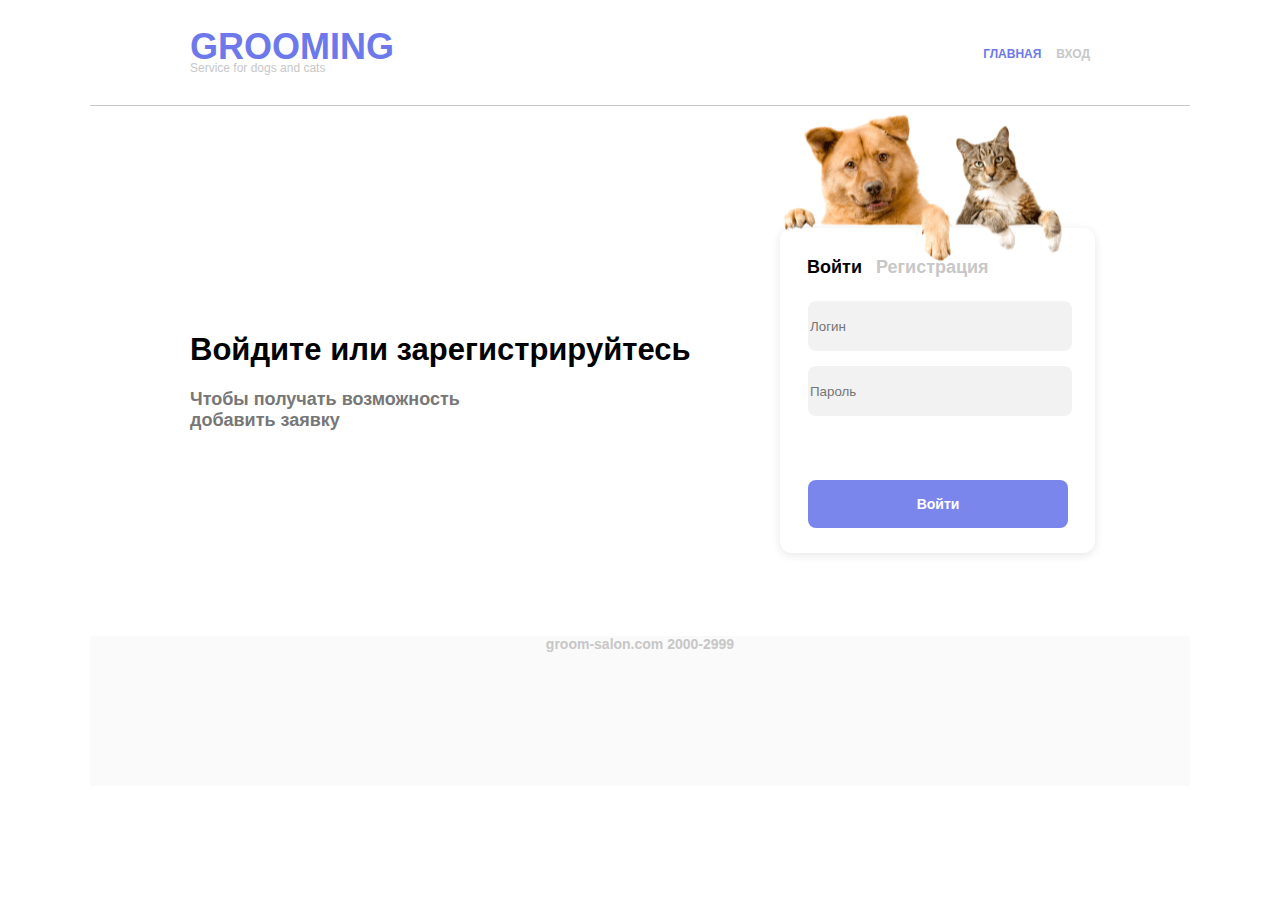
==== auth.html @ cbca1eea "layout of site pages" ====
<!DOCTYPE html>
<html lang="en">
<head>
    <meta charset="UTF-8">
    <meta name="viewport" content="width=device-width, initial-scale=1.0">
    <link rel="stylesheet" href="style.css">
    <title>не Document</title>
</head>
<body>
    <div class="header">
        <div class="header-main">
            <div class="logo">
        <h1 class="header_logo">GROOMING</h1>
        <p class="header__logo-two">Service for dogs and cats</p>
    </div>
        <div class="menu">
            <ul class="header-menu">
                <li class=""><a href="index.html" class="active">ГЛАВНАЯ</a></li>
                <li class=""><a href="">ВХОД</a></li>
            </ul>
        </div>
    </div>
    </div>

    <div class="section">
        <div class="container">
        <div class="left-container">
            <h1 class="left-section_title">Войдите или зарегистрируйтесь</h1>
            <p class="left-section_paragraph">Чтобы получать возможность <br>добавить заявку</p>
        </div>
        <div class="right-container">
            <div class="right-container_pets"><object type="image/svg+xml" data="pets.svg" ></object></div>
            <div class="application">
                <form action="" class="application-form" method="post">
                    <h1 class="application-form_title">Войти</h1>
                    <h1 class="application-form_title-two">Регистрация</h1>
                    <input type="text" placeholder="Логин" id="input" class="application-form_input-one">
                    <input type="password" placeholder="Пароль" id="input" class="application-form_input-two">
                    <button class="application-form_button">Войти</button>
                </form>
            </div>
        </div>
    </div>
    </div>
    <div class="footer">
        <p class="paragraph">groom-salon.com 2000-2999</p>
    </div>          
</body>
</html>
---- style.css ----
* {
    margin: auto;
}
body{
    margin: 0 auto;
    font-family: sans-serif;
}

.header {
    width: 1100px;
    height: 105px;
    background:white;
    margin: auto;
    border-bottom: 1px solid #C7C7C7;
}
.header-main{
    display: flex;
    justify-content: space-between;
    width: 900px;
    height: 105px;
}
.logo{
    line-height: 0.9;
}
.header_logo{
    margin-left:0;
    color: #6D79EB;
    font-size: 36px;
}
.header__logo-two{
    margin-left:0;
    color: #C7C7C7;
    font-size: 12px;
}
.menu{
    display: flex;
    width: 100%;
}
.header-menu {
    display: flex;
    justify-content: flex-end;
    list-style: none;
    margin-right: 0;
}
.header-menu a{
    text-decoration: none;
    color:#C7C7C7;
    margin-left: 15px;
    font-size: 12px;
    font-weight: Bold;
}
.header-menu .active {
    color: #6D79EB;
}
.section {
    width: 1100px;
    background: #fff;
}
.container{
    display: flex;
    width: 900px;
}
.left-container{
    background: white;
    /*width: 850px;
    height: 350px;*/
    flex: 1;
    margin: auto;
}
.left-container_title {
    font-weight: bold;
    font-size: 32px;
    line-height: 37px;
}
.right-container{
    width: 390px;
    height: 450px;
    background: #fff;
    margin: 0 -80px 80px 0 ;
}
.application {
    position: absolute;
    width: 315px;
    height: 325px;
    border-radius: 12px;
    box-shadow: 0px 2px 10px rgba(0, 0, 0, 0.1);
    margin: 122px 0 0 auto;
    z-index: 1;
}
.application-form_title{
    position: absolute;
    margin-top: 29px;
    margin-left: 27px;
    font-weight: bold;
    font-size: 18px;
    line-height: 21px;
}
.application-form_title-two{
    position: absolute;
    color: #C7C7C7;
    margin-top: 29px;
    margin-left: 96px;
    font-weight: bold;
    font-size: 18px;
    line-height: 21px;
}
#input{
    position: absolute;
    width: 260px;
    height: 48px;
    margin-left: 28px;
    background: #F2F2F2;
    border: none;
    border-radius: 8px;
}
.application-form_input-one{
    margin-top: 73px;
}
.application-form_input-two{
    margin-top: 138px;
}
.application-form_button{
    position: absolute;
    margin-top: 252px;
    margin-left: 28px;
    width: 260px;
    height: 48px;
    background:rgb(109, 121, 235, 0.9);
    border-radius: 8px;
    border: none;
    font-weight: bold;
    font-size: 14px;
    line-height: 16px;
    color: #FFFFFF;
}
.application-form_button:hover{
    background:rgb(109, 121, 235);
    cursor: pointer;
}
.section-job{
    width: 1100px;
    display: flex;
    flex-direction: column;
    align-items: center;
}
.section-title{
    text-align: center;
    width: 900px;
    width: 900px;
   
}
.section-title_title-job{
    font-weight: bold;
    font-size: 32px;
    line-height: 37px;
    flex-grow:1;
    align-self: stretch;
}
.section-title-job-cards {
    width: 900px;
    height: 520px;
    display: flex;
    align-items: center;
    flex-wrap: wrap;
    padding: 37px 0 0 129px;
    margin: 0 0 57px 0;
    
}
.section-dog {
    width: 206px; 
    height: 184px;
}
.section-title-job-cards_cards {
    width: 222px;
    height: 248px;
    background: #FFFFFF;
    box-shadow: 0px 2px 10px rgba(0, 0, 0, 0.1);
    border-radius: 14px;
    margin: 0 0 0 24px;
}
.section-dog_p {
    font-weight: Bold;
    Font-size: 18px;
    Line-height: 21px;
    margin: 20px 0 0 8px;
}
.footer {
    width: 1100px;
    height: 150px;
    background: #FAFAFA;
}
.paragraph{
    font-weight: bold;
    font-size: 14px;
    text-align: center;
    color: #C7C7C7;
}
.left-section_title {
    font-weight: Bold;
    font-size: 31px;
    line-height: 250%;
}
.left-section_paragraph {
    color :#777777;
    font-weight: bold;
    font-size: 18px;
}
.right-container_pets{
    position: absolute;
    z-index: 10;
}
.request{
    background: #FFFFFF;
    box-shadow: 0px 2px 10px rgba(0, 0, 0, 0.1);
    border-radius: 14px;
    width: 400px;
    height: 110px;
    margin-left: 0;
    margin-bottom: 20px;
    padding: 10px 0 0 10px;
    display: flex;
    justify-content: start; 
}
.left-container_one{
    background: white;
    /*width: 850px;
    height: 350px;*/
    flex: 1;
    margin: 24px 0 0 0;
}
.application_one{
    position: absolute;
    width: 315px;
    height: 325px;
    border-radius: 12px;
    box-shadow: 0px 2px 10px rgba(0, 0, 0, 0.1);
    margin: 63px 0 0 auto;
    z-index: 1;
}
.left-container_title{
    margin-bottom: 20px;
}
.req {
    width: 300px;
    height: 100px;
    padding-left: 10px;
    line-height: 200%;
}
.applic {
    font-weight: Bold;
    Font-size: 18px;
    margin: 0;
}
.dogs{
    width: 100px;
    height: 100px;
    margin: 0;
}
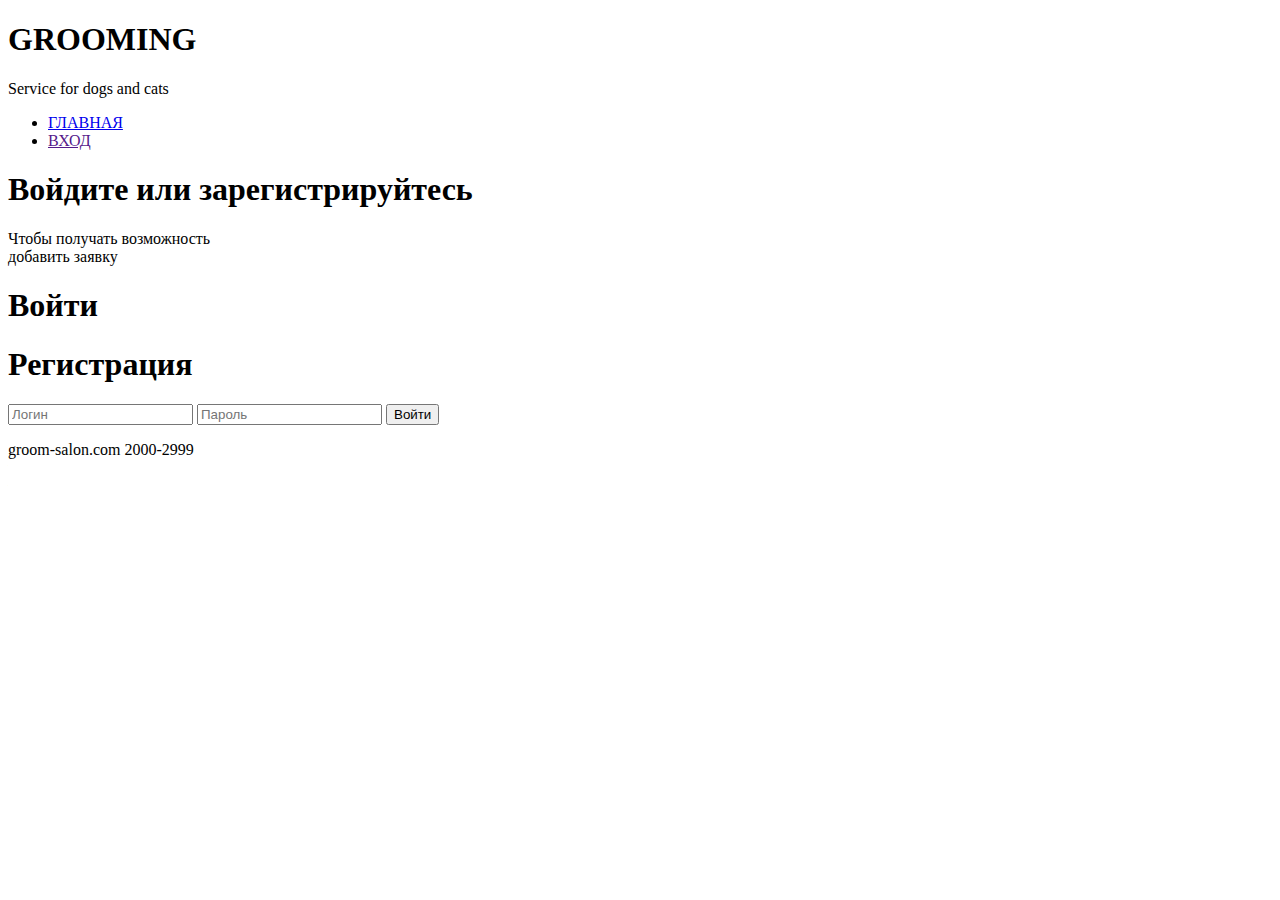
==== commit 9f2d5407: "Splitting the structure into directories and subdirectories" ====
--- a/auth.html
+++ b/auth.html
@@ -3,7 +3,7 @@
 <head>
     <meta charset="UTF-8">
     <meta name="viewport" content="width=device-width, initial-scale=1.0">
-    <link rel="stylesheet" href="style.css">
+    <link rel="stylesheet" href="css/style.css">
     <title>не Document</title>
 </head>
 <body>
@@ -29,7 +29,7 @@
             <p class="left-section_paragraph">Чтобы получать возможность <br>добавить заявку</p>
         </div>
         <div class="right-container">
-            <div class="right-container_pets"><object type="image/svg+xml" data="pets.svg" ></object></div>
+            <div class="right-container_pets"><object type="image/svg+xml" data="img/pets.svg" ></object></div>
             <div class="application">
                 <form action="" class="application-form" method="post">
                     <h1 class="application-form_title">Войти</h1>
